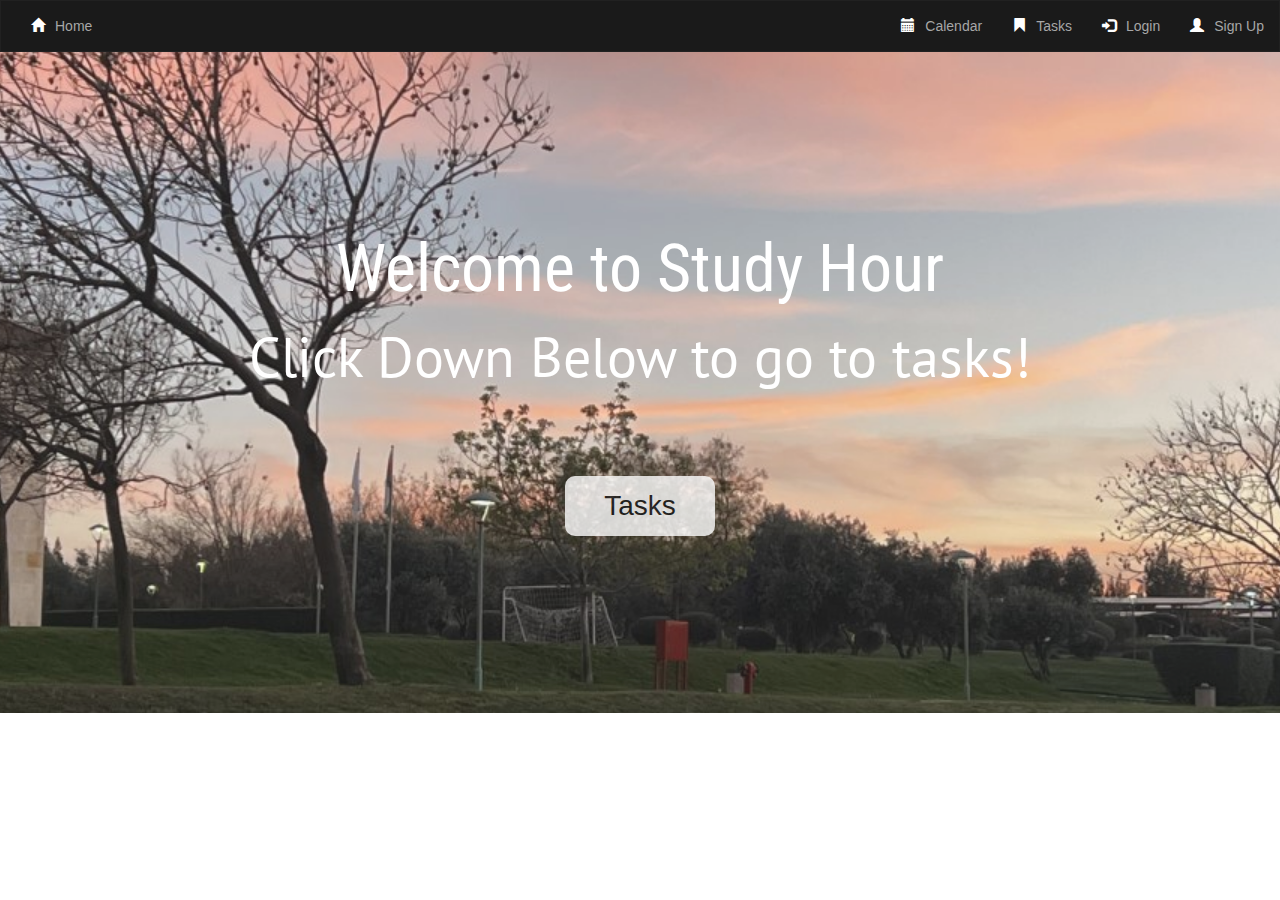
==== HomePage.html @ b0aba340 "something" ====
<!DOCTYPE html>
<html>
    <head>
        <title>Home</title>
        <link rel="stylesheet" href="Stylesheet.css">
        <script src="lib/anime.js"></script>
        <script src="lib/anime.es.js"></script>
        <link rel="stylesheet" href="https://maxcdn.bootstrapcdn.com/bootstrap/3.4.1/css/bootstrap.min.css">
        <script src="https://maxcdn.bootstrapcdn.com/bootstrap/3.4.1/js/bootstrap.min.js"></script>
        <link href="https://fonts.googleapis.com/css?family=PT+Sans|Noto+Sans|Roboto+Condensed|Roboto+Mono" rel="stylesheet">
    </head>
 
    <body >
      <div class="background">
        <nav class="navbar navbar-inverse" style="background-color: black; border-radius: 0px; margin-bottom: 17rem;">
            <div class="container-fluid">
              <div class="navbar-header">
              </div>
              <ul class="nav navbar-nav navbar-master">
                <li ><a href="HomePage.html"><span class="glyphicon glyphicon-home" style="padding-right: 10px; color: white"  ></span>Home</a></li>
            </ul>
              <ul class="nav navbar-nav navbar-right">
                <li><a href="Calendar.html"><span class="glyphicon glyphicon-calendar" style="padding-right: 10px; color: white"  ></span>Calendar</a></li>
                <li><a href="ToDoList.html"><span class="glyphicon glyphicon-bookmark" style="padding-right: 10px; color: white"  ></span>Tasks</a></li>
                
                <li><a href="LoginPage.html" ><span class="glyphicon glyphicon-log-in" style="padding-right: 10px; color: white"></span>Login</a></li>
                <li><a href="SignupPage.html"><span class="glyphicon glyphicon-user" style="padding-right: 10px; color: white"></span>Sign Up</a></li>
              </ul>
            </div>
        </nav>
        
        <p id="abc">Welcome to Study Hour</p>
        <p id="cba"> Click Down Below to go to tasks! </p>
        <div class="container">
          <div class="vertical-center">
            <a href="ToDoList.html"><button id="home" class="button" ><span>Tasks</span></button></a>
            <canvas id="pixie" width="638" height="71rem" display="inline-block"></canvas>


          
      </div>
        </div>

        <script>

  
  
  function Circle() {
    this.s = {
      ttl: 8e3,
      xmax: 5,
      ymax: 2,
      rmax: 10,
      rt: 1,
      xdef: 960,
      ydef: 540,
      xdrift: 4,
      ydrift: 4,
      random: !0,
      blink: !0
    }, this.reset = function() {
      this.x = this.s.random ? WIDTH * Math.random() : this.s.xdef, this.y = this.s.random ? HEIGHT * Math.random() : this.s.ydef, this.r = (this.s.rmax - 1) * Math.random() + 1, this.dx = Math.random() * this.s.xmax * (Math.random() < .5 ? -1 : 1), this.dy = Math.random() * this.s.ymax * (Math.random() < .5 ? -1 : 1), this.hl = this.s.ttl / rint * (this.r / this.s.rmax), this.rt = Math.random() * this.hl, this.s.rt = Math.random() + 1, this.stop = .2 * Math.random() + .4, this.s.xdrift *= Math.random() * (Math.random() < .5 ? -1 : 1), this.s.ydrift *= Math.random() * (Math.random() < .5 ? -1 : 1)
    }, this.fade = function() {
      this.rt += this.s.rt
    }, this.draw = function() {
      this.s.blink && (this.rt <= 0 || this.rt >= this.hl) ? this.s.rt = -1 * this.s.rt : this.rt >= this.hl && this.reset();
      var a = 1 - this.rt / this.hl;
      con.beginPath(), con.arc(this.x, this.y, this.r, 0, 2 * Math.PI, !0), con.closePath();
      var b = this.r * a;
      g = con.createRadialGradient(this.x, this.y, 0, this.x, this.y, b <= 0 ? 1 : b), g.addColorStop(0, "rgba(232,226,213," + a + ")"), g.addColorStop(this.stop, "rgba(232,226,213," + .2 * a + ")"), g.addColorStop(1, "rgba(232,226,213,0)"), con.fillStyle = g, con.fill()
    }, this.move = function() {
      this.x += this.rt / this.hl * this.dx, this.y += this.rt / this.hl * this.dy, (this.x > WIDTH || this.x < 0) && (this.dx *= -1), (this.y > HEIGHT || this.y < 0) && (this.dy *= -1)
    }, this.getX = function() {
      return this.x
    }, this.getY = function() {
      return this.y
    }
  }
  var WIDTH, HEIGHT, canvas, con, g, pxs = new Array,
    rint = 50;
  $(document).ready(function() {
    WIDTH = window.innerWidth, HEIGHT = window.innerHeight, canvas = document.getElementById("pixie"), $(canvas).attr("width", WIDTH).attr("height", HEIGHT), $(canvas).attr("display", "inline-block"), con = canvas.getContext("2d");
    for (var a = 0; a < 25; a++) pxs[a] = new Circle, pxs[a].reset();
    setInterval(draw, rint)
  }), $('a[href^="#"]').on("click", function(a) {
    var b = $(this.getAttribute("href"));
    b.length && (a.preventDefault(), $("html, body").stop().animate({
      scrollTop: b.offset().top
    }, 1e3))
  })

        </script>
        </div>
    </body>
</html>
---- Stylesheet.css ----
.background
{
    background-image: url(thumbnail_IMG_2943.jpg) ;height: 71.3rem;background-position:center;background-repeat:no-repeat;background-size: 150%;text-align: center; opacity: 0.9;
}  
#abc{font-size:66px;color:white;position:relative;text-align:center;font-family:'Roboto Condensed',cursive;margin:0}
#cba{font-size:56px;color:white;position:relative;text-align:center;font-family:'PT Sans',cursive;margin:0;margin-bottom:75px;}
#pixie{position:absolute;pointer-events:none;top:0;display:inline-block;width:100%;left:0}

.Todo {
    position: absolute;
    margin: 0;
    padding: 24px 40px;
    padding-top: 16px;
    border-radius: 16px;
    width: 60vw;
    font-family: sans-serif, 'Microsoft JhengHei', '微軟正黑體';
    top: 8%;
    left: 50%;
    transform: translateX(-50%);
    background: #fefefe;
    box-shadow: 0 0 8px rgba(0, 0, 0, .1);
  }
  
  h1 {
    color: rgb(46, 80, 100);
  }
  
  .addBar {
    display: flex;
    justify-content: space-between;
    align-items: center;
    margin-bottom: 48px;
  }
  
  input {
    padding: 0 12px;
    border: 1px solid rgb(113, 156, 165);
    border-radius: 2px;
    width: 85%;
    height: 32px;
    font-size: 1rem;
    color: rgb(97, 134, 141);
    outline: none;
  }
  
  .bttn {
    padding: 10px 12px;
    border: none;
    border-radius: 4px;
    font-size: .8rem;
    color: white;
    background: rgb(93, 166, 180);
    outline: none;
    cursor: pointer;
    transition: all .4s;
  }
  butbttnton:hover {
    background: rgb(113, 156, 165);
  }
  
  .danger {
    float: right;
    margin-top: 40px;
    background: inherit;
    border: 1px solid rgb(184, 109, 109);
    color: rgb(184, 109, 109);
  }
  
  .danger:hover {
    color: white;
    background: rgb(184, 109, 109);
  }
  
  .danger.show {
    display: block;
  }
  
  .danger.hide {
    display: none;
  }
  
  .list ul {
    margin: 0;
    padding: 0;
    list-style: none;
  }
  
  .list li {
    display: flex;
    justify-content: space-between;
    align-items: center;
    padding: 8px 0;
    /* border-bottom: 1px solid rgb(243, 243, 243); */
    color: rgb(46, 80, 100);
  }
  
  li:last-child {
    border: 0;
  }
  
  .list a {
    padding: 4px 8px;
    border: 1px solid rgb(132, 144, 151);
    border-radius: 4px;
    font-size: .8rem;
    text-decoration: none;
    color: rgb(116, 131, 139);
    transition: all .2s;
  }
  .list a:hover {
    color: white;
    background: rgb(132, 144, 151);
  }

.button {
    opacity: 0.8;
    border-radius: 10px;
    background-color: white;
    border: none;
    color: black;
    text-align: center;
    font-size: 28px;
    padding: 10px;
    width: 150px;
    transition: all 0.5s;
    cursor: pointer;
    margin: 5px;
    position: relative;
  }
  
  .button span {
    cursor: pointer;
    display: inline-block;
    position: relative;
    transition: 0.5s;
  }
  
  .button span:after {
    content: '\00bb';
    position: absolute;
    opacity: 0;
    top: 0;
    right: -20px;
    transition: 0.5s;
  }
  
  .button:hover span {
    padding-right: 25px;
  }
  
  .button:hover span:after {
    opacity: 1;
    right: 0;
  }
.login_signup
{
    position: absolute;
    top: 55%;
    left: 50%;
    transform: translate(-50%, -50%);
    background: white;
    border-radius: 15px;
    padding-left: 30px;
    padding-right: 30px;
    padding-bottom: 45px;
    font-family: 'Franklin Gothic Medium';
}
 
::-webkit-input-placeholder
{
    color: black;
    font-size: large;
}
 
.login_signup input
{
    border-radius: 31px;
    background: white;
    border-color: black;
    width: 400px;
    height: 60px;
    padding-left: 15px;
    margin-top: 25px;
    color: black;
    font-size: large;
}
 
.todoList
{
    padding: 0px;
}
 
.radio
{
    position: absolute;
    top: 2px;
    left: 0;
    height: 20px;
    width: 20px;
    background: #e6e6e6;
    border-radius: 4px;
    padding-left: 5px;
}
 
.login_signup h1
{
    font-size: 50px;
    color: black;
    display: block;
    text-align: center;
}
 
.loginInstead
{
    display: block;
    text-align: center;
    color: grey;
    padding-top: 15px;
}
 
.createAccount
{
    display: block;
    text-align: center;
    color: grey;
    padding-top: 15px;
}
 
.logo
{
    margin-top: -9px;
    margin-left: -75px;
    height: 40px;
}
 
.or
{
    text-align: center;
    display: block;
    margin-top: 20px;
    margin-bottom: 20px;
    font-size: 22px;
    color: black;
}
 
.loginSocial
{
    margin-top: 15px;
}
 
.loginSocial a:hover
{
    color: white;
}
 
.googleLogin
{
    background: #ea4335;
    display: block;
    text-align: center;
    color: #fff;
    position: relative;
    padding: 15px 50px;
    margin-bottom: 15px;
    border-radius: 15px;
}
 
.facebookLogin
{
    background: #3b5998;
    display: block;
    text-align: center;
    color: #fff;
    position: relative;
    padding: 15px 50px;
    border-radius: 15px;
}
 
.googleIcon:before {
    content: "\f1a0";
    padding-right: 10px;
}
 
.facebookIcon:before {
    content: "\f1a0";
    padding-right: 10px;
}
 
.wrapper
{
    display: flex;
    align-items: center;
    justify-content: center;
    min-height: 90vh;
    font-family: 'Franklin Gothic Medium';
}
 
.calendarBox
{
    background: white;
    border-radius: 15px;
    width: 1200px;
}
 
.calendar
{
    padding: 20px;
}
 
.calendarBox header
{
    display: flex;
    align-items: center;
    justify-content: space-between;
    padding: 20px 30px 15px;
}
 
header .currentDate
{
    font-size: 2.5rem;
    font-weight: 500;
}
 
header .icons span
{
    height: 50px;
    width: 50px;
    line-height: 50px;
    text-align: center;
    border-radius: 50%;
    cursor: pointer;
    font-size: 2rem;
}
 
header .icons span:hover
{
    background: lightgray;
}
 
.calendar ul
{
    display: flex;
    list-style: none;
    flex-wrap: wrap;
    text-align: center;
    padding-left: 0px;
}
 
.calendar ul li
{
    width: calc(100%/7);
    position: relative;
    padding-left: 20px;
    text-align: left;
}
 
.calendar .weeks li
{
    font-size: 1.8rem;
    text-align: center;
}
 
.calendar .days
{
    margin-bottom: 50px;
}
 
.calendar .days li
{
    margin-top: 100px;
    cursor: pointer;
    z-index: 1;
}
 
.calendar .days li::before
{
    position: absolute;
    content: "";
    height: 100px;
    width: 150px;
    top: 50%;
    left: 50%;
    transform: translate(-50%, -50%);
    z-index: -1;
    border-radius: 20%;
}
 
.calendar .days li:hover::before
{
    background-color: lightgrey;
}
 
.days li.inactive
{
    color: #aaa;
}
 
.days li.active
{
    color: white;
}
 
.days li.active::before
{
    background: black;
}
 
.days li.active:hover:before
{
    background: black;
}
 
.currentDate
{
    color: black
}
 
.homepageContainer
{
    position: absolute;
}
 
.buttons
{
    background: white;
    position: absolute;
    top: 50%;
    left: 50%;
    transform: translate(-50%, -50%);
    border-radius: 10%;
    width: 400px;
    height: 300px;
    padding: 10px 15px;
    border-width: 10px;
    border-color: black;
}
 
.buttons a
{
    color: black;
}
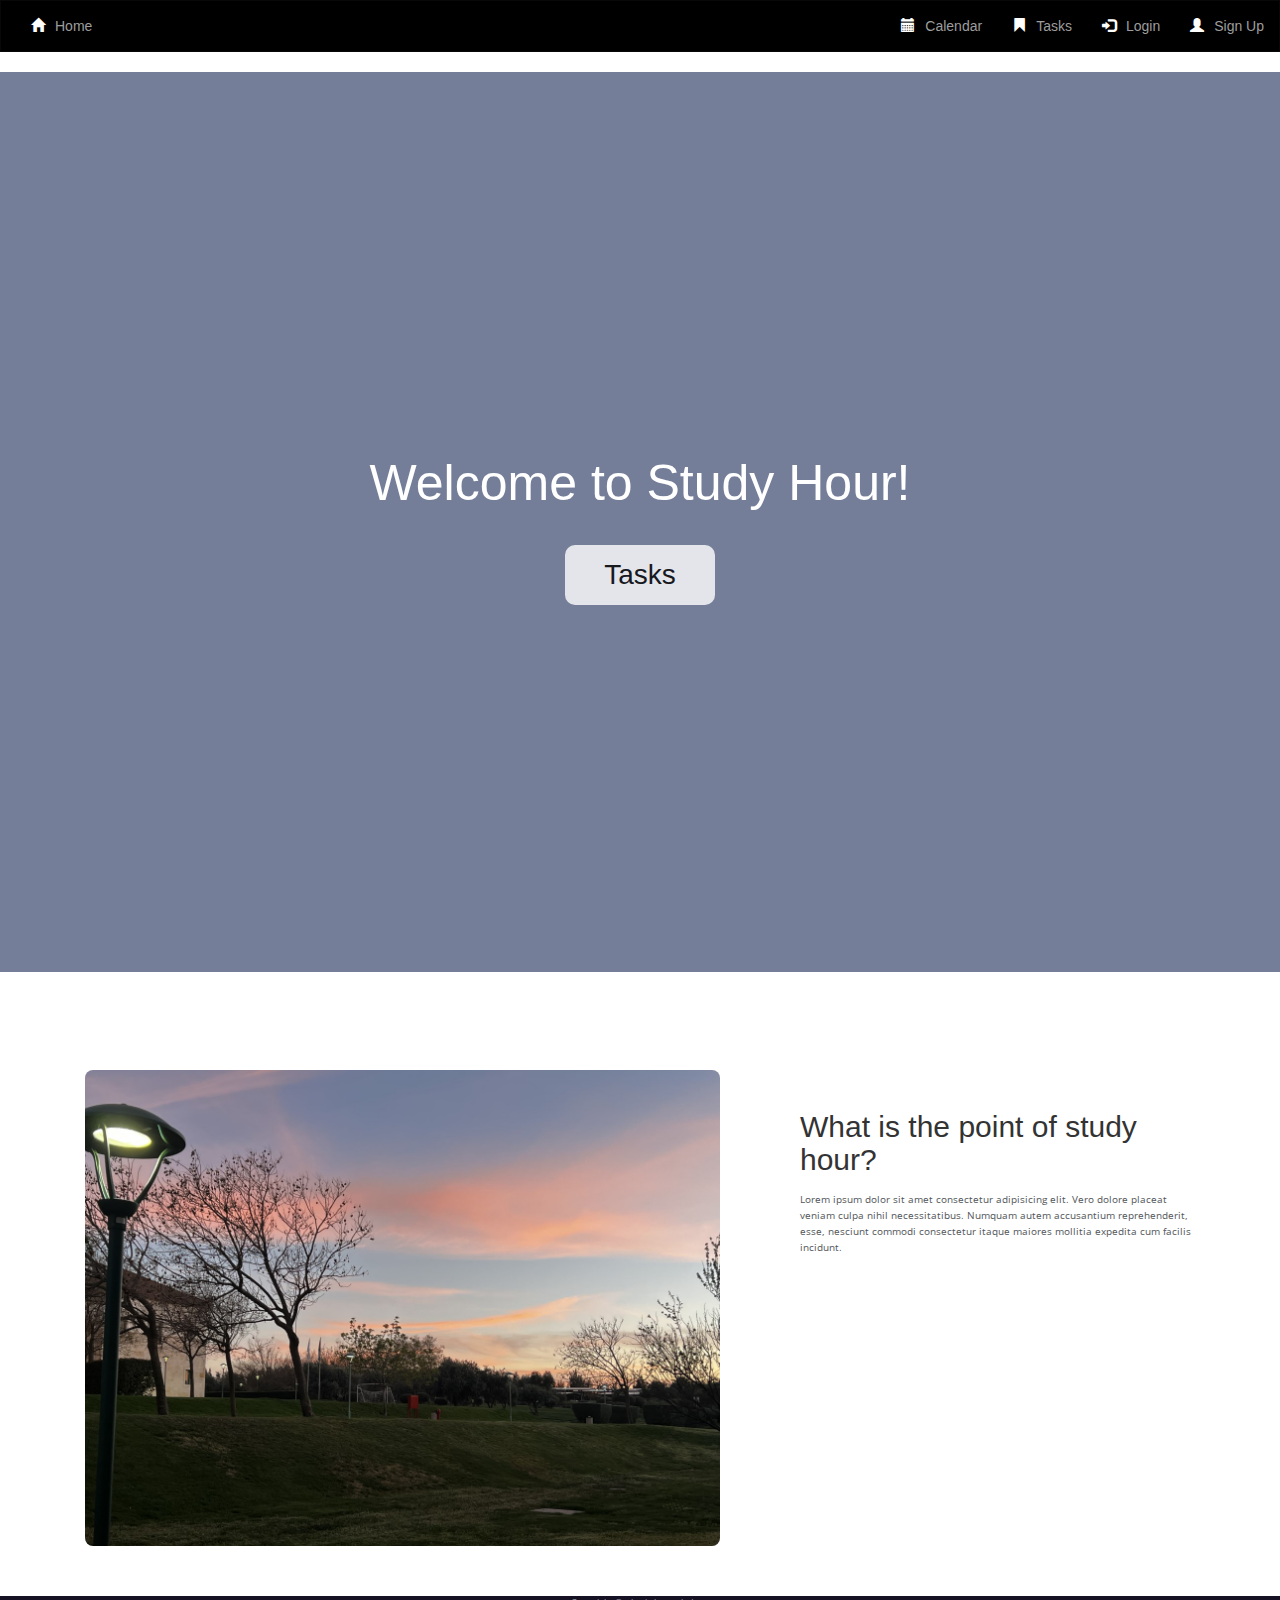
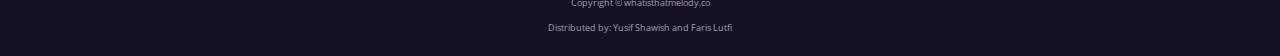
==== commit 4ce2c81a: "NIGGA" ====
--- a/HomePage.html
+++ b/HomePage.html
@@ -1,95 +1,116 @@
 <!DOCTYPE html>
-<html>
-    <head>
-        <title>Home</title>
-        <link rel="stylesheet" href="Stylesheet.css">
-        <script src="lib/anime.js"></script>
-        <script src="lib/anime.es.js"></script>
-        <link rel="stylesheet" href="https://maxcdn.bootstrapcdn.com/bootstrap/3.4.1/css/bootstrap.min.css">
-        <script src="https://maxcdn.bootstrapcdn.com/bootstrap/3.4.1/js/bootstrap.min.js"></script>
-        <link href="https://fonts.googleapis.com/css?family=PT+Sans|Noto+Sans|Roboto+Condensed|Roboto+Mono" rel="stylesheet">
-    </head>
- 
-    <body >
-      <div class="background">
-        <nav class="navbar navbar-inverse" style="background-color: black; border-radius: 0px; margin-bottom: 17rem;">
-            <div class="container-fluid">
-              <div class="navbar-header">
-              </div>
-              <ul class="nav navbar-nav navbar-master">
-                <li ><a href="HomePage.html"><span class="glyphicon glyphicon-home" style="padding-right: 10px; color: white"  ></span>Home</a></li>
-            </ul>
-              <ul class="nav navbar-nav navbar-right">
-                <li><a href="Calendar.html"><span class="glyphicon glyphicon-calendar" style="padding-right: 10px; color: white"  ></span>Calendar</a></li>
-                <li><a href="ToDoList.html"><span class="glyphicon glyphicon-bookmark" style="padding-right: 10px; color: white"  ></span>Tasks</a></li>
-                
-                <li><a href="LoginPage.html" ><span class="glyphicon glyphicon-log-in" style="padding-right: 10px; color: white"></span>Login</a></li>
-                <li><a href="SignupPage.html"><span class="glyphicon glyphicon-user" style="padding-right: 10px; color: white"></span>Sign Up</a></li>
-              </ul>
-            </div>
+<html lang="en">
+<head>
+    
+    <!-- Webpage Title -->
+    <title>Study hour</title>
+    
+    <!-- Styles -->
+    <link href="https://fonts.googleapis.com/css2?family=Open+Sans:ital,wght@0,400;0,600;0,700;1,400&display=swap" rel="stylesheet">
+    <link href="https://fonts.googleapis.com/css2?family=Poppins:wght@600&display=swap" rel="stylesheet">
+    <link href="css/bootstrap.min.css" rel="stylesheet">
+	<link href="css/styles.css" rel="stylesheet">
+    <link href="Stylesheet.css" rel="stylesheet">
+    <link rel="stylesheet" href="https://maxcdn.bootstrapcdn.com/bootstrap/3.4.1/css/bootstrap.min.css">
+    <script src="https://maxcdn.bootstrapcdn.com/bootstrap/3.4.1/js/bootstrap.min.js"></script>
+	
+	<!-- Favicon  -->
+</head>
+<body>
+    
+    <!-- Navigation -->
+    <nav class="navbar navbar-inverse" style="background-color: black; border-radius: 0px;">
+        <div class="container-fluid">
+          <div class="navbar-header">
+          </div>
+          <ul class="nav navbar-nav navbar-master">
+            <li ><a href="HomePage.html"><span class="glyphicon glyphicon-home" style="padding-right: 10px; color: white"  ></span>Home</a></li>
+        </ul>
+          <ul class="nav navbar-nav navbar-right">
+            <li><a href="Calendar.html"><span class="glyphicon glyphicon-calendar" style="padding-right: 10px; color: white"  ></span>Calendar</a></li>
+            <li><a href="ToDoList.html"><span class="glyphicon glyphicon-bookmark" style="padding-right: 10px; color: white"  ></span>Tasks</a></li>
+            
+            <li><a href="LoginPage.html" ><span class="glyphicon glyphicon-log-in" style="padding-right: 10px; color: white"></span>Login</a></li>
+            <li><a href="SignupPage.html"><span class="glyphicon glyphicon-user" style="padding-right: 10px; color: white"></span>Sign Up</a></li>
+          </ul>
+        </div>
+    </nav>
         </nav>
-        
-        <p id="abc">Welcome to Study Hour</p>
-        <p id="cba"> Click Down Below to go to tasks! </p>
-        <div class="container">
-          <div class="vertical-center">
-            <a href="ToDoList.html"><button id="home" class="button" ><span>Tasks</span></button></a>
-            <canvas id="pixie" width="638" height="71rem" display="inline-block"></canvas>
+
+      
+    <!-- Header -->
+    <header id="header" class="header">
+        <div class="header-content">
+            <div class="container">
+                <div class="row">
+                    <div class="col-lg-12">
+                        <h1 class="h1-large">Welcome to Study Hour!</h1>
+                        <a href="ToDoList.html"><button id="home" class="button" ><span>Tasks</span></button></a>
+                   </div> <!-- end of col -->
+                </div> <!-- end of row -->
+            </div> <!-- end of container -->
+        </div> <!-- end of header-content -->
+
+    </header> <!-- end of header -->
 
 
-          
-      </div>
-        </div>
 
-        <script>
 
-  
-  
-  function Circle() {
-    this.s = {
-      ttl: 8e3,
-      xmax: 5,
-      ymax: 2,
-      rmax: 10,
-      rt: 1,
-      xdef: 960,
-      ydef: 540,
-      xdrift: 4,
-      ydrift: 4,
-      random: !0,
-      blink: !0
-    }, this.reset = function() {
-      this.x = this.s.random ? WIDTH * Math.random() : this.s.xdef, this.y = this.s.random ? HEIGHT * Math.random() : this.s.ydef, this.r = (this.s.rmax - 1) * Math.random() + 1, this.dx = Math.random() * this.s.xmax * (Math.random() < .5 ? -1 : 1), this.dy = Math.random() * this.s.ymax * (Math.random() < .5 ? -1 : 1), this.hl = this.s.ttl / rint * (this.r / this.s.rmax), this.rt = Math.random() * this.hl, this.s.rt = Math.random() + 1, this.stop = .2 * Math.random() + .4, this.s.xdrift *= Math.random() * (Math.random() < .5 ? -1 : 1), this.s.ydrift *= Math.random() * (Math.random() < .5 ? -1 : 1)
-    }, this.fade = function() {
-      this.rt += this.s.rt
-    }, this.draw = function() {
-      this.s.blink && (this.rt <= 0 || this.rt >= this.hl) ? this.s.rt = -1 * this.s.rt : this.rt >= this.hl && this.reset();
-      var a = 1 - this.rt / this.hl;
-      con.beginPath(), con.arc(this.x, this.y, this.r, 0, 2 * Math.PI, !0), con.closePath();
-      var b = this.r * a;
-      g = con.createRadialGradient(this.x, this.y, 0, this.x, this.y, b <= 0 ? 1 : b), g.addColorStop(0, "rgba(232,226,213," + a + ")"), g.addColorStop(this.stop, "rgba(232,226,213," + .2 * a + ")"), g.addColorStop(1, "rgba(232,226,213,0)"), con.fillStyle = g, con.fill()
-    }, this.move = function() {
-      this.x += this.rt / this.hl * this.dx, this.y += this.rt / this.hl * this.dy, (this.x > WIDTH || this.x < 0) && (this.dx *= -1), (this.y > HEIGHT || this.y < 0) && (this.dy *= -1)
-    }, this.getX = function() {
-      return this.x
-    }, this.getY = function() {
-      return this.y
-    }
-  }
-  var WIDTH, HEIGHT, canvas, con, g, pxs = new Array,
-    rint = 50;
-  $(document).ready(function() {
-    WIDTH = window.innerWidth, HEIGHT = window.innerHeight, canvas = document.getElementById("pixie"), $(canvas).attr("width", WIDTH).attr("height", HEIGHT), $(canvas).attr("display", "inline-block"), con = canvas.getContext("2d");
-    for (var a = 0; a < 25; a++) pxs[a] = new Circle, pxs[a].reset();
-    setInterval(draw, rint)
-  }), $('a[href^="#"]').on("click", function(a) {
-    var b = $(this.getAttribute("href"));
-    b.length && (a.preventDefault(), $("html, body").stop().animate({
-      scrollTop: b.offset().top
-    }, 1e3))
-  })
 
-        </script>
-        </div>
-    </body>
+
+    <!-- Services 1 -->
+    <div id="services" class="basic-1">
+        <div class="container">
+            <div class="row">
+                <div class="col-lg-7">
+                    <div class="image-container">
+                        <img class="img-fluid" src="thumbnail_IMG_2943.jpg" alt="alternative">
+                    </div> <!-- end of image-container -->
+                </div> <!-- end of col -->
+                <div class="col-lg-5">
+                    <div class="text-container">
+                        <h2>What is the point of study hour?</h2>
+                        <p>Lorem ipsum dolor sit amet consectetur adipisicing elit. Vero dolore placeat veniam culpa nihil necessitatibus. Numquam autem accusantium reprehenderit, esse, nesciunt commodi consectetur itaque maiores mollitia expedita cum facilis incidunt.</p>
+                    </div> <!-- end of text-container -->
+                </div> <!-- end of col -->
+            </div> <!-- end of row -->
+        </div> <!-- end of container -->
+    </div> <!-- end of basic-1 -->
+    <!-- end of services 1 -->
+
+
+
+
+    <!-- Copyright -->
+    <div class="copyright">
+        <div class="container">
+            <div class="row">
+                <div class="col-lg-12">
+                    <p class="p-small">Copyright © <a href="#your-link">whatisthatmelody.co</a></p>
+                </div> <!-- end of col -->
+            </div> <!-- enf of row -->
+
+            <div class="row">
+                <div class="col-lg-12">
+                    <p class="p-small">Distributed by:  <a href="https://themewagon.com/" target="_blank">Yusif Shawish and Faris Lutfi</a></p>
+                </div> <!-- end of col -->
+            </div> <!-- enf of row -->
+        </div> <!-- end of container -->
+    </div> <!-- end of copyright --> 
+    <!-- end of copyright -->
+    
+
+    <!-- Back To Top Button -->
+    <button onclick="topFunction()" id="myBtn">
+        <img src="images/up-arrow.png" alt="alternative">
+    </button>
+    <!-- end of back to top button -->
+    	
+    <!-- Scripts -->
+    <script src="js/bootstrap.min.js"></script> <!-- Bootstrap framework -->
+    <script src="js/swiper.min.js"></script> <!-- Swiper for image and text sliders -->
+    <script src="js/purecounter.min.js"></script> <!-- Purecounter counter for statistics numbers -->
+    <script src="js/isotope.pkgd.min.js"></script> <!-- Isotope for filter -->
+    <script src="js/scripts.js"></script> <!-- Custom scripts -->
+</body>
 </html>--- a/css/styles.css
+++ b/css/styles.css
@@ -0,0 +1,1188 @@
+/* Description: Master CSS file */
+
+/*****************************************
+Table Of Contents:
+- General Styles
+- Navigation
+- Header
+- Introduction
+- Details
+- Services 1
+- Services 2
+- Services 3
+- Projects
+- Testimonials
+- Contact
+- Footer
+- Copyright
+- Back To Top Button
+- Extra Pages
+- Media Queries
+******************************************/
+
+/*****************************************
+Colors:
+- Backgrounds - light gray #f7f9fd
+- Headings text - black #161223
+- Body text - dark gray #53575a
+- Buttons, icons - green #7dc22b
+******************************************/
+
+
+/**************************/
+/*     General Styles     */
+/**************************/
+body,
+html {
+    width: 100%;
+	height: 100%;
+}
+
+body, p {
+	color: #53575a; 
+	font: 400 1rem/1.625rem "Open Sans", sans-serif;
+}
+
+h1 {
+	color: #161223;
+	font-weight: 600;
+	font-size: 2.5rem;
+	line-height: 3.25rem;
+	font-family: "Poppins"
+}
+
+h2 {
+	color: #161223;
+	font-weight: 600;
+	font-size: 2rem;
+	line-height: 2.5rem;
+	font-family: "Poppins"
+}
+
+h3 {
+	color: #161223;
+	font-weight: 600;
+	font-size: 1.75rem;
+	line-height: 2.25rem;
+	font-family: "Poppins"
+}
+
+h4 {
+	color: #161223;
+	font-weight: 600;
+	font-size: 1.5rem;
+	line-height: 2rem;
+	font-family: "Poppins"
+}
+
+h5 {
+	color: #161223;
+	font-weight: 600;
+	font-size: 1.25rem;
+	line-height: 1.625rem;
+	font-family: "Poppins"
+}
+
+h6 {
+	color: #161223;
+	font-weight: 600;
+	font-size: 1rem;
+	line-height: 1.375rem;
+	font-family: "Poppins"
+}
+
+.p-large {
+	font-size: 1.125rem;
+	line-height: 1.75rem;
+}
+
+.p-small {
+	font-size: 0.875rem;
+	line-height: 1.5rem;
+}
+
+.testimonial-text {
+	font-style: italic;
+}
+
+.testimonial-author {
+	font-weight: 600;
+	font-size: 1.25rem;
+	line-height: 1.75rem;
+	font-family: "Poppins"
+}
+
+.li-space-lg li {
+	margin-bottom: 0.5rem;
+}
+
+a {
+	color: #53575a;
+	text-decoration: underline;
+}
+
+a:hover {
+	color: #53575a;
+	text-decoration: underline;
+}
+
+.no-line {
+	text-decoration: none;
+}
+
+.no-line:hover {
+	text-decoration: none;
+}
+
+.read-more {
+	font-weight: 600;
+	font-size: 1rem;
+	line-height: 1.5rem;
+}
+
+.read-more .fas {
+	margin-left: 0.625rem;
+	font-size: 1rem;
+	vertical-align: -8%;
+}
+
+.green {
+	color: #7dc22b;
+}
+
+.bg-gray {
+	background-color: #f7f9fd;
+}
+
+.btn-solid-reg {
+	display: inline-block;
+	padding: 1.375rem 2.25rem 1.375rem 2.25rem;
+	border: 1px solid #7dc22b;
+	border-radius: 4px;
+	background-color: #7dc22b;
+	color: #ffffff;
+	font-weight: 600;
+	font-size: 0.875rem;
+	line-height: 0;
+	text-decoration: none;
+	transition: all 0.2s;
+}
+
+.btn-solid-reg:hover {
+	background-color: transparent;
+	color: #7dc22b; /* needs to stay here because of the color property of a tag */
+	text-decoration: none;
+}
+
+.btn-solid-lg {
+	display: inline-block;
+	padding: 1.625rem 2.625rem 1.625rem 2.625rem;
+	border: 1px solid #7dc22b;
+	border-radius: 4px;
+	background-color: #7dc22b;
+	color: #ffffff;
+	font-weight: 600;
+	font-size: 0.875rem;
+	line-height: 0;
+	text-decoration: none;
+	transition: all 0.2s;
+}
+
+.btn-solid-lg:hover {
+	background-color: transparent;
+	color: #7dc22b; /* needs to stay here because of the color property of a tag */
+	text-decoration: none;
+}
+
+.btn-outline-reg {
+	display: inline-block;
+	padding: 1.375rem 2.25rem 1.375rem 2.25rem;
+	border: 1px solid #161223;
+	border-radius: 4px;
+	background-color: transparent;
+	color: #161223;
+	font-weight: 600;
+	font-size: 0.875rem;
+	line-height: 0;
+	text-decoration: none;
+	transition: all 0.2s;
+}
+
+.btn-outline-reg:hover {
+	background-color: #161223;
+	color: #ffffff;
+	text-decoration: none;
+}
+
+.btn-outline-lg {
+	display: inline-block;
+	padding: 1.625rem 2.625rem 1.625rem 2.625rem;
+	border: 1px solid #161223;
+	border-radius: 4px;
+	background-color: transparent;
+	color: #161223;
+	font-weight: 600;
+	font-size: 0.875rem;
+	line-height: 0;
+	text-decoration: none;
+	transition: all 0.2s;
+}
+
+.btn-outline-lg:hover {
+	background-color: #161223;
+	color: #ffffff;
+	text-decoration: none;
+}
+
+.btn-outline-sm {
+	display: inline-block;
+	padding: 1rem 1.5rem 1rem 1.5rem;
+	border: 1px solid #161223;
+	border-radius: 4px;
+	background-color: transparent;
+	color: #161223;
+	font-weight: 600;
+	font-size: 0.875rem;
+	line-height: 0;
+	text-decoration: none;
+	transition: all 0.2s;
+}
+
+.btn-outline-sm:hover {
+	background-color: #161223;
+	color: #ffffff;
+	text-decoration: none;
+}
+
+.form-group {
+	position: relative;
+	margin-bottom: 1.25rem;
+}
+
+.form-control-input,
+.form-control-textarea {
+	width: 100%;
+	padding-top: 0.875rem;
+	padding-bottom: 0.875rem;
+	padding-left: 1.5rem;
+	border: 1px solid #cbcbd1;
+	border-radius: 4px;
+	background-color: #ffffff;
+	font-size: 0.875rem;
+	line-height: 1.5rem;
+	-webkit-appearance: none; /* removes inner shadow on form inputs on ios safari */
+}
+
+.form-control-textarea {
+	display: block;
+	height: 14rem; /* used instead of html rows to normalize height between Chrome and IE/FF */
+}
+
+.form-control-input:focus,
+.form-control-textarea:focus {
+	border: 1px solid #a1a1a1;
+	outline: none; /* Removes blue border on focus */
+}
+
+.form-control-input:hover,
+.form-control-textarea:hover {
+	border: 1px solid #a1a1a1;
+}
+
+.form-control-submit-button {
+	display: inline-block;
+	width: 100%;
+	height: 3.25rem;
+	border: 1px solid #7dc22b;
+	border-radius: 4px;
+	background-color: #7dc22b;
+	color: #ffffff;
+	font-weight: 600;
+	font-size: 0.875rem;
+	line-height: 0;
+	cursor: pointer;
+	transition: all 0.2s;
+}
+
+.form-control-submit-button:hover {
+	border: 1px solid #7dc22b;
+	background-color: transparent;
+	color: #7dc22b;
+}
+
+
+
+/*****************/
+/*    Header     */
+/*****************/
+.header {
+	position: relative;
+}
+
+.header #video-background {
+	position: absolute;
+	right: 0;
+	bottom: 0;
+	min-width: 100%;
+	min-height: 100%;
+	width: auto;
+	height: auto;
+	z-index: -100; 
+}
+
+.header .header-content {
+	padding-top: 11rem;
+	padding-bottom: 9rem;
+	background: #747E99;
+	background-size: cover;
+	text-align: center; 
+}
+
+.header .h1-large {
+	margin-bottom: 2.25rem;
+	color: #ffffff;
+	font-size: 3rem;
+	line-height: 3.75rem;
+}
+
+
+/************************/
+/*     Introduction     */
+/************************/
+.cards-1 {
+	padding-top: 9.125rem;
+	padding-bottom: 5.25rem;
+	text-align: center;
+}
+
+.cards-1 .h2-heading {
+	margin-bottom: 1.125rem;
+}
+
+.cards-1 .p-heading {
+	margin-bottom: 4rem;
+	text-align: center;
+}
+
+.cards-1 .card {
+	margin-bottom: 4rem;
+	border: none;
+	border-radius: 6px;
+}
+
+.cards-1 .card-body {
+	padding: 0;
+}
+
+.cards-1 .card-icon {
+	width: 90px;
+	height: 90px;
+	margin-right: auto;
+	margin-bottom: 2rem;
+	margin-left: auto;
+	border-radius: 50%;
+	background-color: #7dc22b;
+	text-align: center;
+}
+
+.cards-1 .card-icon .fas {
+	color: #ffffff;
+	font-size: 2.125rem;
+	line-height: 90px;
+}
+
+.cards-1 .card-title {
+	margin-bottom: 0.625rem;
+}
+
+
+/*******************/
+/*     Details     */
+/*******************/
+.split .area-1 {
+	height: 430px;
+	background: url('../images/details-background.jpg') center center no-repeat;
+	background-size: cover;
+}
+
+.split .area-2 {
+	padding-top: 9.25rem;
+	padding-bottom: 9.75rem;
+}
+
+.split h2 {
+	margin-bottom: 1.5rem;
+}
+
+.split p {
+	margin-bottom: 2.25rem;
+}
+
+.split p:last-of-type {
+	margin-bottom: 0;
+}
+
+
+/**********************/
+/*     Services 1     */
+/**********************/
+.basic-1 {
+	padding-top: 9.75rem;
+	padding-bottom: 5rem;
+}
+
+.basic-1 .image-container {
+	margin-bottom: 4rem;
+}
+
+.basic-1 .image-container img {
+	border-radius: 8px;
+}
+
+.basic-1 h2 {
+	margin-bottom: 1.5rem;
+}
+
+
+/**********************/
+/*     Services 2     */
+/**********************/
+.basic-2 {
+	padding-top: 5rem;
+	padding-bottom: 5rem;
+}
+
+.basic-2 .image-container {
+	margin-bottom: 4rem;
+}
+
+.basic-2 .image-container img {
+	border-radius: 8px;
+}
+
+.basic-2 h2 {
+	margin-bottom: 1.5rem;
+}
+
+
+/**********************/
+/*     Services 3     */
+/**********************/
+.basic-3 {
+	padding-top: 5rem;
+	padding-bottom: 9.75rem;
+}
+
+.basic-3 .image-container {
+	margin-bottom: 4rem;
+}
+
+.basic-3 .image-container img {
+	border-radius: 8px;
+}
+
+.basic-3 h2 {
+	margin-bottom: 1.5rem;
+}
+
+
+/********************/
+/*     Projects     */
+/********************/
+.filter {
+	padding-top: 9.5rem;
+	padding-bottom: 5.625rem;
+	text-align: center;
+}
+
+.filter h2 {
+	margin-bottom: 2.625rem;
+}
+
+.filter .button-group {
+	margin-bottom: 1.375rem;
+}
+
+.filter .button {
+	margin-right: 0.25rem;
+	margin-bottom: 0.75rem;
+	margin-left: 0.25rem;
+	padding: 0.125rem 0.875rem;
+	border: none;
+	background-color: #ffffff;
+	color: #53575a;
+	font-weight: 600;
+	font-size: 0.875rem;
+}
+
+.filter .button:hover,
+.filter .button.is-checked {
+	background-color: #7dc22b;
+	color: #ffffff;
+}
+
+.filter .grid {
+	margin-right: auto;
+	max-width: 351px;
+	margin-left: auto;
+}
+
+.filter .element-item {
+	margin-bottom: 3rem;
+}
+
+.filter .element-item a {
+	text-decoration: none;
+}
+
+.filter .element-item img {
+	margin-bottom: 1.125rem;
+	border-radius: 8px;
+}
+
+.filter .element-item p {
+	text-align: left;
+}
+
+
+/************************/
+/*     Testimonials     */
+/************************/
+.slider-1 {
+	position: relative;
+	padding-top: 9.75rem;
+	padding-bottom: 9.5rem;
+}
+
+.slider-1 .slider-container {
+	position: relative;
+}
+
+.slider-1 .swiper-container {
+	position: static;
+	width: 86%;
+	text-align: center;
+}
+
+.slider-1 .swiper-button-prev:focus,
+.slider-1 .swiper-button-next:focus {
+	/* even if you can't see it chrome you can see it on mobile device */
+	outline: none;
+}
+
+.slider-1 .swiper-button-prev {
+	left: -10px;
+	background-image: url("data:image/svg+xml;charset=utf-8,%3Csvg%20xmlns%3D'http%3A%2F%2Fwww.w3.org%2F2000%2Fsvg'%20viewBox%3D'0%200%2028%2044'%3E%3Cpath%20d%3D'M0%2C22L22%2C0l2.1%2C2.1L4.2%2C22l19.9%2C19.9L22%2C44L0%2C22L0%2C22L0%2C22z'%20fill%3D'%23707375'%2F%3E%3C%2Fsvg%3E");
+	background-size: 18px 28px;
+}
+
+.slider-1 .swiper-button-next {
+	right: -10px;
+	background-image: url("data:image/svg+xml;charset=utf-8,%3Csvg%20xmlns%3D'http%3A%2F%2Fwww.w3.org%2F2000%2Fsvg'%20viewBox%3D'0%200%2028%2044'%3E%3Cpath%20d%3D'M27%2C22L27%2C22L5%2C44l-2.1-2.1L22.8%2C22L2.9%2C2.1L5%2C0L27%2C22L27%2C22z'%20fill%3D'%23707375'%2F%3E%3C%2Fsvg%3E");
+	background-size: 18px 28px;
+}
+
+.slider-1 .testimonial-image {
+	width: 120px;
+	height: 120px;
+	margin-bottom: 2.25rem;
+	border-radius: 50%;
+}
+
+.slider-1 .testimonial-text {
+	margin-bottom: 1.75rem;
+	font-size: 1.25rem;
+	line-height: 2rem;
+}
+
+.slider-1 .testimonial-author {
+	margin-bottom: 0.25rem;
+	color: #161223;
+}
+
+.slider-1 .text-decoration {
+	position: absolute;
+	right: 0;
+	bottom: 0;
+	left: 0;
+	margin-right: auto;
+	margin-left: auto;
+}
+
+
+/*******************/
+/*     Contact     */
+/*******************/
+.form-1 {
+	padding-top: 9.25rem;
+	padding-bottom: 8.5rem;
+	background: linear-gradient(rgba(2, 15, 29, 0.1), rgba(2, 15, 29, 0.1)), url('../images/contact-background.jpg') center center no-repeat;
+	background-size: cover;
+	text-align: center;
+}
+
+.form-1 .h2-heading {
+	margin-bottom: 1.125rem;
+	color: #ffffff;
+}
+
+.form-1 .p-heading {
+	margin-bottom: 0.375rem;
+	color: #ffffff;
+}
+
+.form-1 .list-unstyled {
+	margin-bottom: 3.5rem;
+	color: #ffffff;
+}
+
+.form-1 .list-unstyled a {
+	color: #ffffff;
+}
+
+.form-1 .list-unstyled .fas {
+	color: #7dc22b;
+}
+
+.form-1 .form-control-input,
+.form-1 .form-control-textarea {
+	border-color: #374959;
+	background-color: #293642;
+	color: #efefef;
+}
+
+.form-1 .form-control-input::placeholder,
+.form-1 .form-control-textarea::placeholder {
+	color: #efefef;
+}
+
+
+/**********************/
+/*     Statistics     */
+/**********************/
+.counter {
+	padding-top: 9.75rem;
+	padding-bottom: 4.375rem;
+	text-align: center;
+}
+
+.counter .counter-cell {
+	margin-bottom: 4rem;
+}
+
+.counter .purecounter {
+	margin-bottom: 1.5rem;
+	color: #7dc22b;
+	font-weight: 600;
+	font-size: 5rem;
+	line-height: 3rem;
+}
+
+.counter .counter-info {
+	color: #161223;
+	font-size: 0.875rem;
+	line-height: 1.5rem;
+}
+
+
+/******************/
+/*     Footer     */
+/******************/
+.footer {
+	padding-top: 6.5rem;
+	padding-bottom: 2rem;
+	background-color: #161223;
+}
+
+.footer a {
+	text-decoration: none;
+}
+
+.footer .footer-col {
+	margin-bottom: 3rem;
+}
+
+.footer h6 {
+	margin-bottom: 0.625rem;
+	color: #9ba3b1;
+}
+
+.footer p,
+.footer a,
+.footer ul {
+	color: #9ba3b1;
+}
+
+.footer .li-space-lg li {
+	margin-bottom: 0.375rem;
+}
+
+.footer .footer-col.third .fa-stack {
+	width: 2em;
+	margin-bottom: 1.25rem;
+	margin-right: 0.375rem;
+	font-size: 1.375rem;
+}
+
+.footer .footer-col.third .fa-stack .fa-stack-2x {
+	color: #293642;
+	transition: all 0.2s ease;
+}
+
+.footer .footer-col.third .fa-stack .fa-stack-1x {
+    color: #9ba3b1;
+	transition: all 0.2s ease;
+}
+
+.footer .footer-col.third .fa-stack:hover .fa-stack-2x {
+    color: #7dc22b;
+}
+
+.footer .footer-col.third .fa-stack:hover .fa-stack-1x {
+	color: #ffffff;
+}
+
+
+/*********************/
+/*     Copyright     */
+/*********************/
+.copyright {
+	padding-bottom: 1rem;
+	background-color: #161223;
+	text-align: center;
+}
+
+.copyright p,
+.copyright a {
+	color: #9ba3b1;
+	text-decoration: none;
+}
+
+
+/******************************/
+/*     Back To Top Button     */
+/******************************/
+#myBtn {
+	position: fixed; 
+  	z-index: 99; 
+	bottom: 20px; 
+	right: 20px; 
+	display: none; 
+	width: 52px;
+	height: 52px;
+	border: none; 
+	border-radius: 50%; 
+	outline: none; 
+	background-color: #323137; 
+	cursor: pointer; 
+}
+
+#myBtn:hover {
+	background-color: #0f0f11;
+}
+
+#myBtn img {
+	margin-bottom: 0.25rem;
+	margin-left: 0.125rem;
+	width: 18px;
+}
+
+
+/***********************/
+/*     Extra Pages     */
+/***********************/
+.ex-header {
+	padding-top: 8.5rem;
+	padding-bottom: 4rem;
+	background-color: #161223;
+}
+
+.ex-header h1 {
+	color: #ffffff;
+}
+
+.ex-basic-1 .list-unstyled .fas {
+	font-size: 0.375rem;
+	line-height: 1.625rem;
+}
+
+.ex-basic-1 .list-unstyled .flex-grow-1 {
+	margin-left: 0.5rem;
+}
+
+.ex-basic-1 .text-box {
+	padding: 1.25rem 1.25rem 0.5rem 1.25rem;
+	background-color: #f7f9fd;
+}
+
+.ex-cards-1 .card {
+	border: none;
+	background-color: transparent;
+}
+
+.ex-cards-1 .card .fa-stack {
+	width: 2em;
+	font-size: 1.125rem;
+}
+
+.ex-cards-1 .card .fa-stack-2x {
+	color: #7dc22b;
+}
+
+.ex-cards-1 .card .fa-stack-1x {
+	width: 2em;
+	color: #ffffff;
+	font-weight: 700;
+	line-height: 2.125rem;
+}
+
+.ex-cards-1 .card .list-unstyled .flex-grow-1 {
+	margin-left: 2.25rem;
+}
+
+.ex-cards-1 .card .list-unstyled .flex-grow-1 h5 {
+	margin-top: 0.125rem;
+	margin-bottom: 0.5rem;
+}
+
+
+/*************************/
+/*     Media Queries     */
+/*************************/	
+/* Min-width 768px */
+@media (min-width: 768px) {
+
+	/* Header */
+	.header .header-content {
+		padding-top: 15rem;
+		padding-bottom: 13rem;
+	}
+	/* end of header */
+
+
+	/* Statistics */
+	.counter .counter-cell {
+		display: inline-block;
+		margin-right: 1.5rem;
+		margin-left: 1.5rem;
+		vertical-align: top;
+	}
+
+	.counter .purecounter {
+		font-size: 6rem;
+		line-height: 4rem;
+	}
+	/* end of statistics */
+
+
+	/* Contact */
+	.form-1 .list-unstyled li {
+		display: inline-block;
+		margin-right: 1rem;
+	}
+	/* end of contact */
+
+
+	/* Extra Pages */
+	.ex-basic-1 .text-box {
+		padding: 1.75rem 2rem 0.875rem 2rem;
+	}
+	/* end of extra pages */
+}
+/* end of min-width 768px */
+
+
+/* Min-width 992px */
+@media (min-width: 992px) {
+	
+	/* General Styles */
+	.h2-heading {
+		width: 35.25rem;
+		margin-right: auto;
+		margin-left: auto;
+	}
+
+	.p-heading {
+		width: 46rem;
+		margin-right: auto;
+		margin-left: auto;
+	}
+	/* end of general styles */
+
+
+
+
+	/* Header */
+	.header .header-content {
+		padding-top: 18rem;
+		padding-bottom: 16rem;
+	}
+	
+	.header .h1-large {
+		margin-bottom: 2.75rem;
+		font-size: 5rem;
+		line-height: 5.75rem;
+	}
+	/* end of header */
+
+
+
+	/* Details */
+	.split {
+		height: 786px;
+	}
+	
+	.split .area-1 {
+		height: 100%;
+		width: 50%;
+		display: inline-block;
+	}
+	
+	.split .area-2 {
+		height: 100%;
+		width: 50%;
+		display: inline-block;
+		padding-bottom: 0;
+		vertical-align: top;
+	}
+
+	.split .text-container {
+		width: 400px;
+		margin-left: 3rem;
+	}
+	/* end of details */
+
+
+	/* Services 1 */
+	.basic-1 .image-container {
+		margin-bottom: 0;
+	}
+	/* end of services 1 */
+	
+	
+	/* Services 2 */
+	.basic-2 .image-container {
+		margin-bottom: 0;
+	}
+	/* end of services 2 */
+	
+	
+	/* Services 3 */
+	.basic-3 .image-container {
+		margin-bottom: 0;
+	}
+	/* end of services 3 */
+
+
+	/* Projects */
+	.filter .grid {
+		max-width: 750px;
+	}
+
+	.filter .element-item {
+		display: inline-block;
+		width: 351px;
+		margin-right: 0.625rem;
+		margin-left: 0.625rem;
+		vertical-align: top;
+	}
+	/* end of projects */
+
+
+	/* Footer */
+	.footer .footer-col {
+		margin-bottom: 2rem;
+	}
+
+	.footer .footer-col.first {
+		display: inline-block;
+		width: 320px;
+		margin-right: 1.75rem;
+		vertical-align: top;
+	}
+	
+	.footer .footer-col.second {
+		display: inline-block;
+		width: 320px;
+		margin-right: 1.75rem;
+		vertical-align: top;
+	}
+	
+	.footer .footer-col.third {
+		display: inline-block;
+		width: 224px;
+		text-align: right;
+		vertical-align: top;
+	}
+
+	.footer .footer-col.third .fa-stack {
+		margin-right: 0;
+		margin-left: 0.375rem;
+	}
+	/* end of footer */
+
+
+	/* Extra Pages */
+	.ex-cards-1 .card {
+		display: inline-block;
+		width: 296px;
+		vertical-align: top;
+	}
+
+	.ex-cards-1 .card:nth-of-type(3n+2) {
+		margin-right: 1rem;
+		margin-left: 1rem;
+	}
+	/* end of extra pages */
+}
+/* end of min-width 992px */
+
+
+/* Min-width 1200px */
+@media (min-width: 1200px) {
+	
+	/* General Styles */
+	.container {
+		max-width: 1140px;
+	}
+	/* end of general styles */
+	
+
+	/* Header */
+	.header {
+		height: 100vh;
+	}
+	
+	.header .header-content {
+		display: flex;
+		flex-direction: column;
+		justify-content: center;
+		height: 100vh;
+		padding-top: 0;
+		padding-bottom: 0;
+	}
+
+	.header .btn-solid-lg {
+		padding: 1.875rem 3rem;
+		font-size: 1rem;
+	}
+	/* end of header */
+
+
+	/* Introduction */
+	.cards-1 .card {
+		width: 330px;
+	}
+
+	.cards-1 .card:nth-of-type(3n+2) {
+		margin-right: 3.625rem;
+		margin-left: 3.625rem;
+	}
+	/* end of introduction */
+
+
+	/* Details */
+	.split {
+		height: 708px;
+	}
+
+	.split .text-container {
+		width: 450px;
+		margin-left: 6rem;
+	}
+	/* end of details */
+
+
+	/* Services 1 */
+	.basic-1 .text-container {
+		margin-top: 4rem;
+		margin-left: 5rem;
+	}
+	/* end of services 1 */
+	
+	
+	/* Services 2 */
+	.basic-2 .text-container {
+		margin-top: 4rem;
+		margin-left: 5rem;
+	}
+	/* end of services 2 */
+	
+	
+	/* Services 3 */
+	.basic-3 .text-container {
+		margin-top: 4rem;
+		margin-left: 5rem;
+	}
+	/* end of services 3 */
+
+
+	/* Projects */
+	.filter .grid {
+		max-width: 1120px;
+	}
+	/* end of projects */
+
+
+	/* Testimonials */
+	.slider-1 .slider-container {
+		width: 82%;
+		margin-right: auto;
+		margin-left: auto;
+	}
+	/* end of testimonials */
+
+
+	/* Statistics */
+	.counter .counter-cell {
+		margin-right: 3.5rem;
+		margin-left: 3.5rem;
+	}
+	
+	.counter .counter-cell:first-of-type {
+		margin-left: 0;
+	}
+
+	.counter .counter-cell:last-of-type {
+		margin-right: 0;
+	}
+	/* end of statistics */
+
+
+	/* Contact */
+	.form-1 form {
+		width: 776px;
+		margin-right: auto;
+		margin-left: auto;
+	}
+	/* end of contact */
+
+
+	/* Footer */
+	.footer .footer-col.first {
+		width: 352px;
+		margin-right: 6rem;
+	}
+	
+	.footer .footer-col.second {
+		margin-right: 6.5rem;
+	}
+	
+	.footer .footer-col.third {
+		text-align: right;
+	}
+	/* end of footer */
+
+
+	/* Extra Pages */
+	.ex-cards-1 .card {
+		width: 336px;
+	}
+
+	.ex-cards-1 .card:nth-of-type(3n+2) {
+		margin-right: 2.875rem;
+		margin-left: 2.875rem;
+	}
+	/* end of extra pages */
+}
+/* end of min-width 1200px */--- a/Stylesheet.css
+++ b/Stylesheet.css
@@ -1,11 +1,13 @@
 .background
 {
-    background-image: url(thumbnail_IMG_2943.jpg) ;height: 71.3rem;background-position:center;background-repeat:no-repeat;background-size: 150%;text-align: center; opacity: 0.9;
+    background-image: url(thumbnail_IMG_2943.jpg) ;height: 79.1rem;background-position:center;background-repeat:no-repeat;background-size: 150%;text-align: center; opacity: 0.9;
 }  
 #abc{font-size:66px;color:white;position:relative;text-align:center;font-family:'Roboto Condensed',cursive;margin:0}
 #cba{font-size:56px;color:white;position:relative;text-align:center;font-family:'PT Sans',cursive;margin:0;margin-bottom:75px;}
 #pixie{position:absolute;pointer-events:none;top:0;display:inline-block;width:100%;left:0}
-
+body::-webkit-scrollbar{width: 0.25rem;}
+body::-webkit-scrollbar-track{background: black;}
+body::-webkit-scrollbar-thumb{background: pink;}
 .Todo {
     position: absolute;
     margin: 0;
@@ -20,6 +22,11 @@
     background: #fefefe;
     box-shadow: 0 0 8px rgba(0, 0, 0, .1);
   }
+
+.dueDateElement
+{
+  color: green;
+}
   
   h1 {
     color: rgb(46, 80, 100);
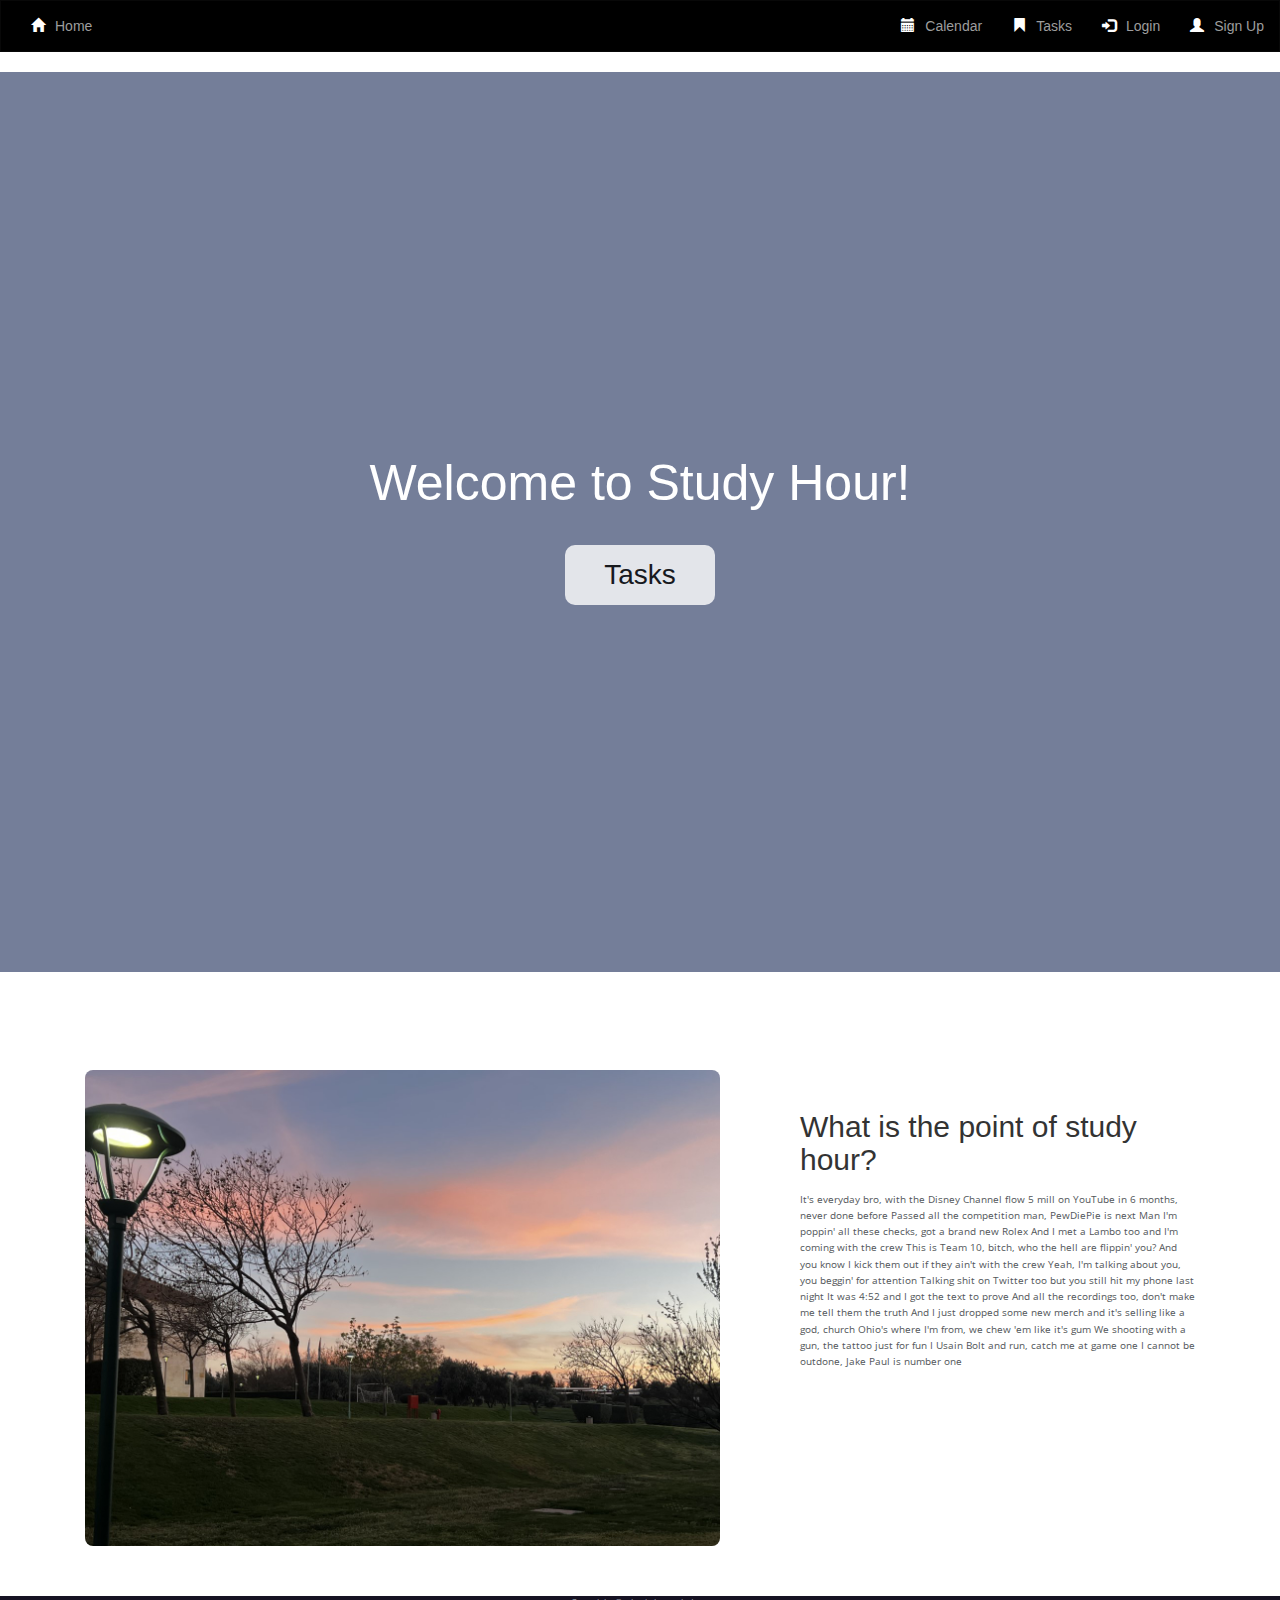
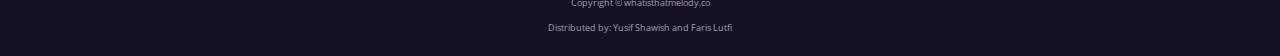
==== commit 6a050232: "poop" ====
--- a/HomePage.html
+++ b/HomePage.html
@@ -70,7 +70,22 @@
                 <div class="col-lg-5">
                     <div class="text-container">
                         <h2>What is the point of study hour?</h2>
-                        <p>Lorem ipsum dolor sit amet consectetur adipisicing elit. Vero dolore placeat veniam culpa nihil necessitatibus. Numquam autem accusantium reprehenderit, esse, nesciunt commodi consectetur itaque maiores mollitia expedita cum facilis incidunt.</p>
+                        <p>It's everyday bro, with the Disney Channel flow
+                            5 mill on YouTube in 6 months, never done before
+                            Passed all the competition man, PewDiePie is next
+                            Man I'm poppin' all these checks, got a brand new Rolex
+                            And I met a Lambo too and I'm coming with the crew
+                            This is Team 10, bitch, who the hell are flippin' you?
+                            And you know I kick them out if they ain't with the crew
+                            Yeah, I'm talking about you, you beggin' for attention
+                            Talking shit on Twitter too but you still hit my phone last night
+                            It was 4:52 and I got the text to prove
+                            And all the recordings too, don't make me tell them the truth
+                            And I just dropped some new merch and it's selling like a god, church
+                            Ohio's where I'm from, we chew 'em like it's gum
+                            We shooting with a gun, the tattoo just for fun
+                            I Usain Bolt and run, catch me at game one
+                            I cannot be outdone, Jake Paul is number one</p>
                     </div> <!-- end of text-container -->
                 </div> <!-- end of col -->
             </div> <!-- end of row -->
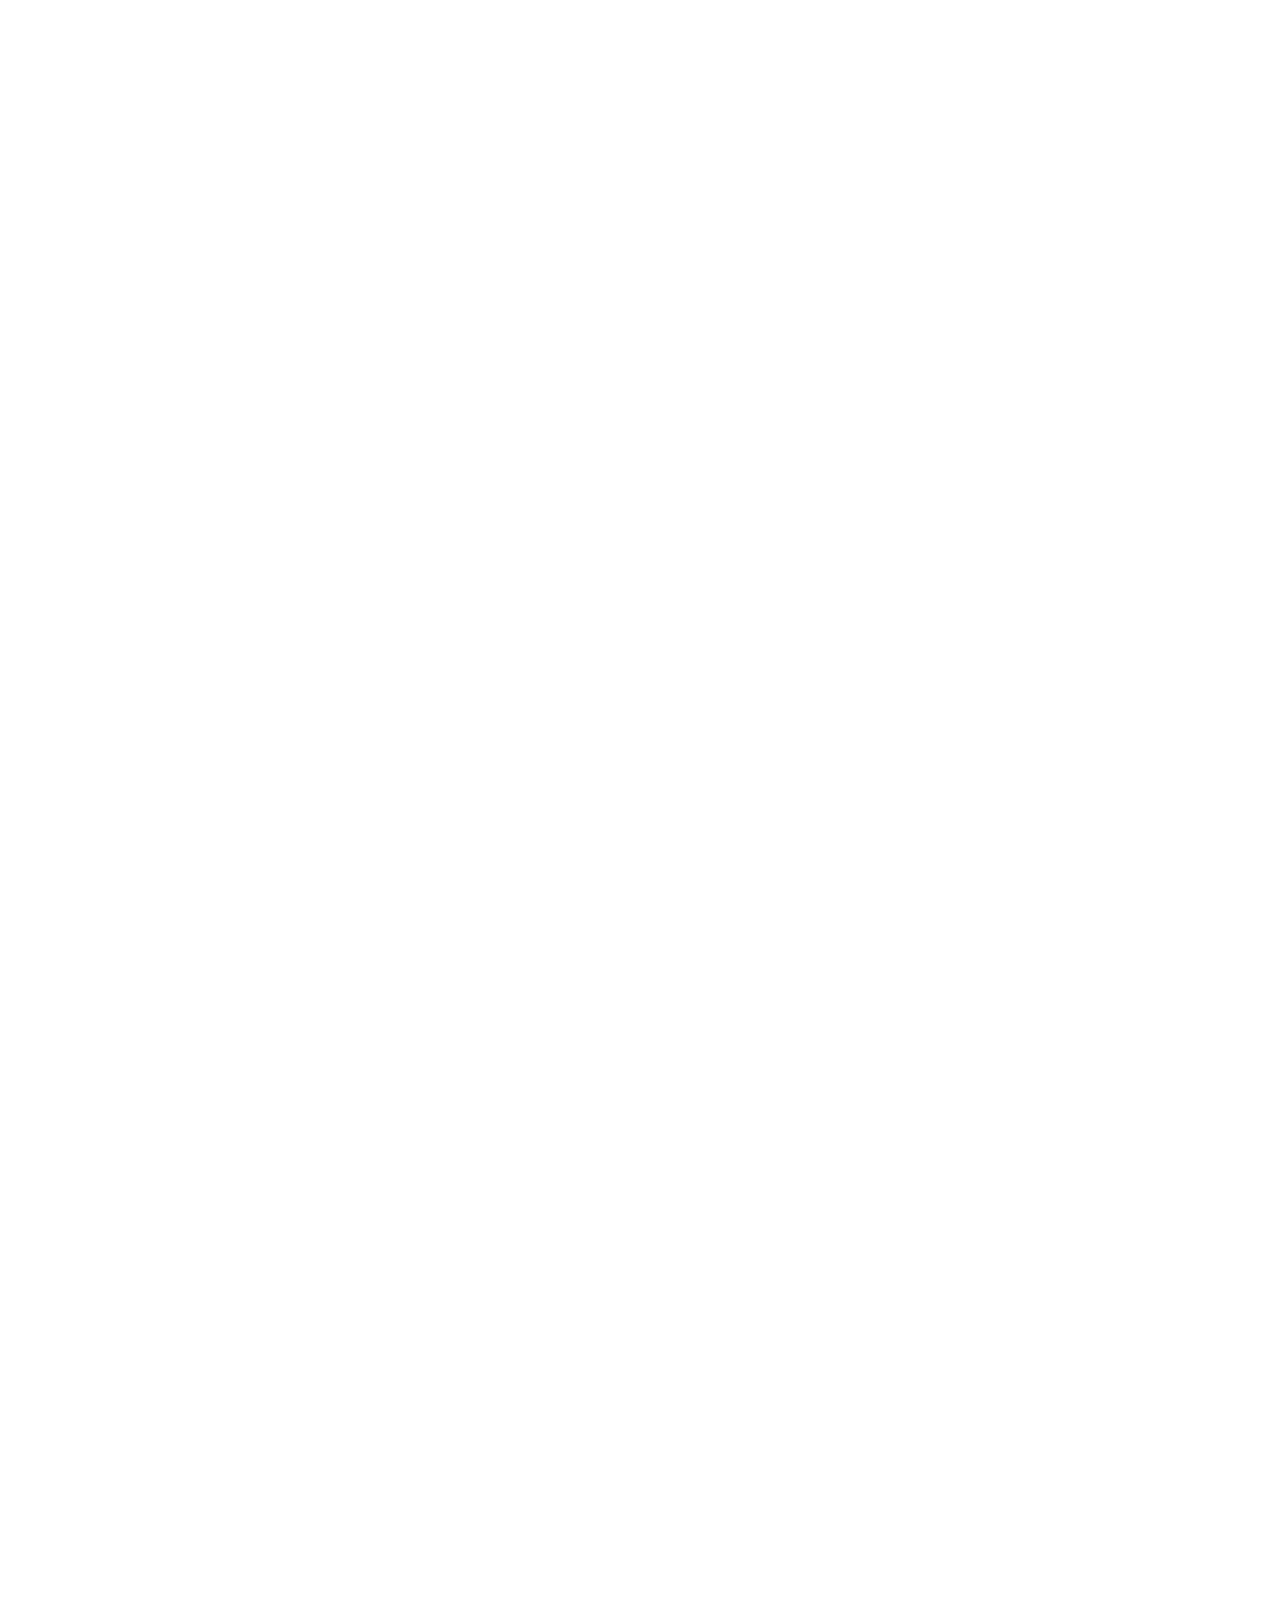
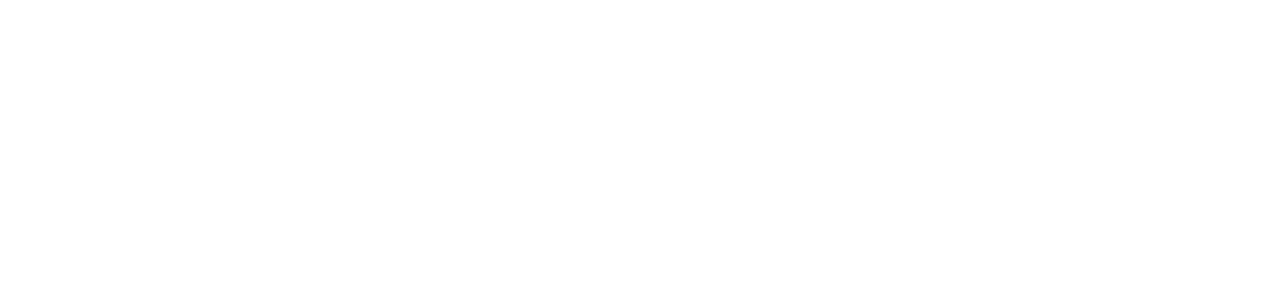
==== commit 76abd1ca: "Final Comit" ====
--- a/HomePage.html
+++ b/HomePage.html
@@ -1,131 +1,91 @@
 <!DOCTYPE html>
-<html lang="en">
-<head>
+<html>
+<title> oRefresh </title>
+<script src="https://ajax.googleapis.com/ajax/libs/jquery/3.2.0/jquery.min.js"></script>
+<link rel="icon" type="image/png" href="assets/pfp.jpg" />
+<link href=index.css Website.css" rel="stylesheet">
+<link href="https://fonts.googleapis.com/css?family=PT+Sans|Noto+Sans|Roboto+Condensed|Roboto+Mono" rel="stylesheet">
+<link rel="stylesheet" href="https://use.fontawesome.com/releases/v5.1.1/css/all.css"> 
+<link rel="stylesheet" href="https://maxcdn.bootstrapcdn.com/bootstrap/3.4.1/css/bootstrap.min.css">
+<script src="lib/anime.min.js"></script>
+</head>
     
-    <!-- Webpage Title -->
-    <title>Study hour</title>
+<body id="fade-in">
+<div  class="background">
+<nav class="navbar navbar-inverse" style="background-color: black; border-radius: 0px; margin-bottom: 17rem   ;">
+    <div class="container-fluid">
+      <div class="navbar-header">
+      </div>
+      <ul class="nav navbar-nav navbar-master">
+        <li ><a href="HomePage.html"><span class="glyphicon glyphicon-home" style="padding-right: 10px; color: white"  ></span>Home</a></li>
+    </ul>
+      <ul class="nav navbar-nav navbar-right">
+        <li><a href="Calendar.html"><span class="glyphicon glyphicon-calendar" style="padding-right: 10px; color: white"  ></span>Calendar</a></li>
+        <li><a href="ToDoList.html"><span class="glyphicon glyphicon-bookmark" style="padding-right: 10px; color: white"  ></span>Tasks</a></li>
+        
+        <li><a href="LoginPage.html" ><span class="glyphicon glyphicon-log-in" style="padding-right: 10px; color: white"></span>Login</a></li>
+        <li><a href="SignupPage.html"><span class="glyphicon glyphicon-user" style="padding-right: 10px; color: white"></span>Sign Up</a></li>
+      </ul>
+    </div>
+</nav>
+
+
+<p id="abc">Welcome to Study Hour</p>
+
+<p id="cba">Check Down below</p>
+</div>
+<div id="top-browse" style="text-align: center"><p id="below"></p></div>
+<div class="bounce" style="text-align:center">
+    <img src="assets/arrow.png" id="arrowdown">
+</div>
+</div>
+</div>
+
+<div style="text-align: center">
+<i class="far fa-bookmark" id="favicon-2"></i>
+<p id="portfolio"> What We Do </p>
+</div>
+<div class="bottom-master">
+<div class="bottomblock">
+<img class="bottomblock-img" src="assets/icons8-calendar-50.png">
+<p class="bottomblock-title">Calender</p>
+<p class="bottomblock-desc">A functioning calender where you can store all your future needs. Keep you're self organized with Study hour's Calender.</p>
+</div>
+<div class="bottomblock">
+<img class="bottomblock-img" src="assets/icons8-notepad-80.png">
+<p class="bottomblock-title">To Do List</p>
+<p class="bottomblock-desc"> A functioning to do list where you can plan and organize your tasks and keep yourself on task. Study hour's To do list that you can find anywhere on the global internet.</p>
+</div>
+<div class="bottomblock">
+  <img class="bottomblock-img" src="assets/design.png">
+  <p class="bottomblock-title">Future Plans</p>
+<p class="bottomblock-desc"> We plan on enhancing our website to include future updates, such as: updated calender enahancments, optimized to do list implements, future sql database for login and signup.  </p>
+</div>
+</div>
+
+ 
+<div class="about" style="text-align: center">
+<i class="far fa-user  favicon"></i>
+<p class="aboutmetitle">About Us</p>
+<br>
+<div class="aboutme" style="text-align: center">
+    <p  class="aboutme-section-title">2 Dudes in Topics</p>
+    <p  class="aboutme-section-desc">Lorem ipsum dolor sit amet, consectetur adipisicing elit. Eum voluptate perferendis accusamus nam odit recusandae quisquam porro consectetur dolore dolores rerum possimus aliquam, molestiae laboriosam id. Quasi ab aspernatur sint..</p>
+    <div id="xyz"></div>
+</div>
+</div>
+
+<canvas id="pixie" width="638" height="1325" display="inline-block"></canvas>
+
+<footer>
     
-    <!-- Styles -->
-    <link href="https://fonts.googleapis.com/css2?family=Open+Sans:ital,wght@0,400;0,600;0,700;1,400&display=swap" rel="stylesheet">
-    <link href="https://fonts.googleapis.com/css2?family=Poppins:wght@600&display=swap" rel="stylesheet">
-    <link href="css/bootstrap.min.css" rel="stylesheet">
-	<link href="css/styles.css" rel="stylesheet">
-    <link href="Stylesheet.css" rel="stylesheet">
-    <link rel="stylesheet" href="https://maxcdn.bootstrapcdn.com/bootstrap/3.4.1/css/bootstrap.min.css">
-    <script src="https://maxcdn.bootstrapcdn.com/bootstrap/3.4.1/js/bootstrap.min.js"></script>
-	
-	<!-- Favicon  -->
-</head>
-<body>
-    
-    <!-- Navigation -->
-    <nav class="navbar navbar-inverse" style="background-color: black; border-radius: 0px;">
-        <div class="container-fluid">
-          <div class="navbar-header">
-          </div>
-          <ul class="nav navbar-nav navbar-master">
-            <li ><a href="HomePage.html"><span class="glyphicon glyphicon-home" style="padding-right: 10px; color: white"  ></span>Home</a></li>
-        </ul>
-          <ul class="nav navbar-nav navbar-right">
-            <li><a href="Calendar.html"><span class="glyphicon glyphicon-calendar" style="padding-right: 10px; color: white"  ></span>Calendar</a></li>
-            <li><a href="ToDoList.html"><span class="glyphicon glyphicon-bookmark" style="padding-right: 10px; color: white"  ></span>Tasks</a></li>
-            
-            <li><a href="LoginPage.html" ><span class="glyphicon glyphicon-log-in" style="padding-right: 10px; color: white"></span>Login</a></li>
-            <li><a href="SignupPage.html"><span class="glyphicon glyphicon-user" style="padding-right: 10px; color: white"></span>Sign Up</a></li>
-          </ul>
-        </div>
-    </nav>
-        </nav>
-
-      
-    <!-- Header -->
-    <header id="header" class="header">
-        <div class="header-content">
-            <div class="container">
-                <div class="row">
-                    <div class="col-lg-12">
-                        <h1 class="h1-large">Welcome to Study Hour!</h1>
-                        <a href="ToDoList.html"><button id="home" class="button" ><span>Tasks</span></button></a>
-                   </div> <!-- end of col -->
-                </div> <!-- end of row -->
-            </div> <!-- end of container -->
-        </div> <!-- end of header-content -->
-
-    </header> <!-- end of header -->
+    <div class="cr">Copyright 2020 © Monkey.co </div>
+</footer>
+</div>
+</div>
+</body>
+</html>
 
 
 
-
-
-
-    <!-- Services 1 -->
-    <div id="services" class="basic-1">
-        <div class="container">
-            <div class="row">
-                <div class="col-lg-7">
-                    <div class="image-container">
-                        <img class="img-fluid" src="thumbnail_IMG_2943.jpg" alt="alternative">
-                    </div> <!-- end of image-container -->
-                </div> <!-- end of col -->
-                <div class="col-lg-5">
-                    <div class="text-container">
-                        <h2>What is the point of study hour?</h2>
-                        <p>It's everyday bro, with the Disney Channel flow
-                            5 mill on YouTube in 6 months, never done before
-                            Passed all the competition man, PewDiePie is next
-                            Man I'm poppin' all these checks, got a brand new Rolex
-                            And I met a Lambo too and I'm coming with the crew
-                            This is Team 10, bitch, who the hell are flippin' you?
-                            And you know I kick them out if they ain't with the crew
-                            Yeah, I'm talking about you, you beggin' for attention
-                            Talking shit on Twitter too but you still hit my phone last night
-                            It was 4:52 and I got the text to prove
-                            And all the recordings too, don't make me tell them the truth
-                            And I just dropped some new merch and it's selling like a god, church
-                            Ohio's where I'm from, we chew 'em like it's gum
-                            We shooting with a gun, the tattoo just for fun
-                            I Usain Bolt and run, catch me at game one
-                            I cannot be outdone, Jake Paul is number one</p>
-                    </div> <!-- end of text-container -->
-                </div> <!-- end of col -->
-            </div> <!-- end of row -->
-        </div> <!-- end of container -->
-    </div> <!-- end of basic-1 -->
-    <!-- end of services 1 -->
-
-
-
-
-    <!-- Copyright -->
-    <div class="copyright">
-        <div class="container">
-            <div class="row">
-                <div class="col-lg-12">
-                    <p class="p-small">Copyright © <a href="#your-link">whatisthatmelody.co</a></p>
-                </div> <!-- end of col -->
-            </div> <!-- enf of row -->
-
-            <div class="row">
-                <div class="col-lg-12">
-                    <p class="p-small">Distributed by:  <a href="https://themewagon.com/" target="_blank">Yusif Shawish and Faris Lutfi</a></p>
-                </div> <!-- end of col -->
-            </div> <!-- enf of row -->
-        </div> <!-- end of container -->
-    </div> <!-- end of copyright --> 
-    <!-- end of copyright -->
-    
-
-    <!-- Back To Top Button -->
-    <button onclick="topFunction()" id="myBtn">
-        <img src="images/up-arrow.png" alt="alternative">
-    </button>
-    <!-- end of back to top button -->
-    	
-    <!-- Scripts -->
-    <script src="js/bootstrap.min.js"></script> <!-- Bootstrap framework -->
-    <script src="js/swiper.min.js"></script> <!-- Swiper for image and text sliders -->
-    <script src="js/purecounter.min.js"></script> <!-- Purecounter counter for statistics numbers -->
-    <script src="js/isotope.pkgd.min.js"></script> <!-- Isotope for filter -->
-    <script src="js/scripts.js"></script> <!-- Custom scripts -->
-</body>
-</html>+<script src="script.js"></script>